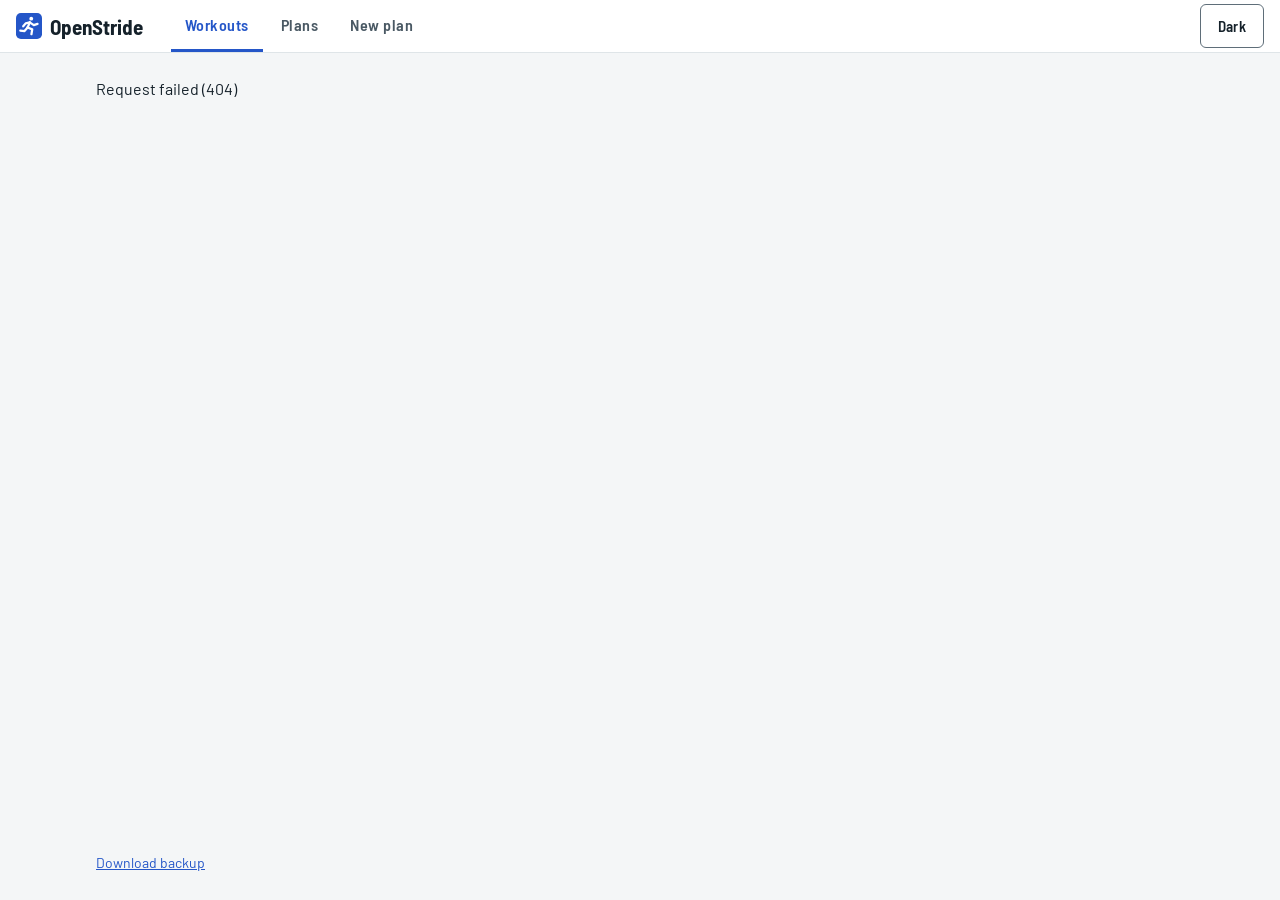
==== static/index.html @ 20df934e "v4 A3: installable PWA, service worker with offline shell and API cache, offline banner and disabled" ====
<!doctype html>
<html lang="en">
<head>
<meta charset="utf-8">
<meta name="viewport" content="width=device-width, initial-scale=1, viewport-fit=cover">
<title>OpenStride</title>
<meta name="theme-color" content="#f4f6f7">
<link rel="stylesheet" href="style.css">
<link rel="icon" href="icons/icon.svg" type="image/svg+xml">
<link rel="manifest" href="/manifest.webmanifest">
<link rel="apple-touch-icon" href="icons/apple-touch-icon.png">
<meta name="apple-mobile-web-app-capable" content="yes">
<meta name="apple-mobile-web-app-title" content="OpenStride">
<script>
// Before first paint, so a stored theme never flashes the other one.
try { const t = localStorage.getItem("openstride:theme"); if (t) document.documentElement.dataset.theme = t; } catch {}
</script>
</head>
<body>
<header class="appbar">
  <a class="brand" href="#/"><img src="icons/icon.svg" alt="">OpenStride</a>
  <nav class="tabs" id="tabs" aria-label="Main">
    <a href="#/workouts">Workouts</a>
    <a href="#/plans">Plans</a>
    <a href="#/new">New plan</a>
  </nav>
  <button type="button" class="theme-toggle" id="theme-toggle"></button>
</header>
<div class="offline-banner" id="offline-banner" role="status" hidden></div>
<main id="main"></main>
<footer class="footer" id="footer"></footer>
<div class="toasts" id="toasts" role="status" aria-live="polite"></div>

<template id="plan-form">
<form class="plan-form">
  <div class="field-row"><label>Goal <input name="goal_description" size="50" required value="Sub-1:30 half marathon, want to stay injury free"></label></div>
  <div class="field-row"><label>Race distance
    <select name="race_distance">
      <option value="5">5 km</option>
      <option value="10">10 km</option>
      <option value="21.0975" selected>Half marathon</option>
      <option value="42.195">Marathon</option>
      <option value="custom">Custom</option>
    </select>
  </label>
  <label>Custom distance (km) <input name="custom_distance" type="number" step="any" min="0.1"></label></div>
  <div class="field-row"><label>Goal time, h:mm:ss or mm:ss (empty for best effort) <input name="goal_time" value="1:30:00"></label></div>
  <div class="field-row"><label>Race date <input name="race_date" type="date" required></label></div>
  <div class="field-row"><label>Recent race distance (km) <input name="recent_race_distance_km" type="number" step="any" min="0.1" required value="10"></label>
  <label>Recent race time <input name="recent_race_time" required value="44:00"></label></div>
  <div class="field-row"><label>Current weekly km <input name="current_weekly_km" type="number" step="any" min="0" required value="40"></label>
  <label>Longest recent run (km) <input name="longest_recent_run_km" type="number" step="any" min="0" required value="16"></label></div>
  <div class="field-row"><label>Runs per week <input name="runs_per_week" type="number" min="2" max="7" required value="4"></label></div>
  <fieldset>
    <legend>Available days</legend>
    <label><input type="checkbox" name="available_days" value="Mon"> Mon</label>
    <label><input type="checkbox" name="available_days" value="Tue" checked> Tue</label>
    <label><input type="checkbox" name="available_days" value="Wed"> Wed</label>
    <label><input type="checkbox" name="available_days" value="Thu" checked> Thu</label>
    <label><input type="checkbox" name="available_days" value="Fri"> Fri</label>
    <label><input type="checkbox" name="available_days" value="Sat" checked> Sat</label>
    <label><input type="checkbox" name="available_days" value="Sun" checked> Sun</label>
  </fieldset>
  <div class="field-row"><label>Long run day
    <select name="long_run_day">
      <option>Mon</option><option>Tue</option><option>Wed</option><option>Thu</option>
      <option>Fri</option><option>Sat</option><option selected>Sun</option>
    </select>
  </label></div>
  <div class="field-row"><label>Experience
    <select name="experience">
      <option value="beginner">Beginner</option>
      <option value="intermediate" selected>Intermediate</option>
      <option value="advanced">Advanced</option>
    </select>
  </label></div>
  <div class="field-row"><label>Strength sessions per week <input name="strength_sessions_per_week" type="number" min="0" max="3" value="0"></label>
  <label>Equipment <input name="equipment" placeholder="gym, dumbbells at home, none"></label></div>
  <div class="field-row"><label>Cross-training <input name="cross_training" placeholder="cycling, swimming, rowing, elliptical"></label>
  <label>Cross sessions per week <input name="cross_sessions_per_week" type="number" min="0" max="3" value="0"></label></div>
  <div class="muted">Optional, used for training load:</div>
  <div class="field-row"><label>Max HR <input name="hr_max" type="number" min="0" max="250" value="0"></label>
  <label>Resting HR <input name="hr_rest" type="number" min="0" max="150" value="0"></label>
  <label>Age <input name="age" type="number" min="0" max="120" value="0"></label></div>
  <div class="field-row"><label>Notes<textarea name="notes" rows="3" cols="50">Mostly flat roads. Mild left achilles tightness last spring.</textarea></label></div>
  <div class="actions"><button type="submit" class="primary" data-online>Generate plan</button></div>
</form>
</template>

<script type="module" src="app.js"></script>
</body>
</html>
---- static/style.css ----
/* OpenStride design system. Mobile first; wider screens add columns, never different content. */
@font-face { font-family: "Barlow"; font-weight: 400; font-display: swap; src: url("fonts/barlow-latin-400-normal.woff2") format("woff2"); }
@font-face { font-family: "Barlow"; font-weight: 600; font-display: swap; src: url("fonts/barlow-latin-600-normal.woff2") format("woff2"); }
@font-face { font-family: "Barlow Semi Condensed"; font-weight: 600; font-display: swap; src: url("fonts/barlow-semi-condensed-latin-600-normal.woff2") format("woff2"); }
@font-face { font-family: "Barlow Semi Condensed"; font-weight: 700; font-display: swap; src: url("fonts/barlow-semi-condensed-latin-700-normal.woff2") format("woff2"); }
@font-face { font-family: "JetBrains Mono"; font-weight: 400; font-display: swap; src: url("fonts/jetbrains-mono-latin-400-normal.woff2") format("woff2"); }
@font-face { font-family: "JetBrains Mono"; font-weight: 500; font-display: swap; src: url("fonts/jetbrains-mono-latin-500-normal.woff2") format("woff2"); }

:root {
  color-scheme: light;
  --bg: #f4f6f7; --panel: #ffffff; --panel-2: #eaeff1;
  --ink: #15212a; --ink-2: #4a5964; --ink-3: #5f6e79;
  --rule: #dfe5e8; --grid: #e9eef0; --bar: #d0d9de;
  --pace: #0d7a87; --hr: #b8325c;
  --route: #15212a;
  --accent: #2456c8; --on-accent: #ffffff; --accent-soft: #e4ebfa;
  --load-atl: #c2691a;
  --good: #1c7a4a; --good-soft: #e0f2e8;
  --warning: #8f5e00; --warning-soft: #fbf0d9;
  --critical: #b3261e; --critical-soft: #fbe6e4;
  --font-display: "Barlow Semi Condensed", "Arial Narrow", system-ui, sans-serif;
  --font-body: "Barlow", system-ui, -apple-system, "Segoe UI", sans-serif;
  --font-data: "JetBrains Mono", ui-monospace, "SFMono-Regular", Menlo, monospace;
  --tabbar: 56px;
}
@media (prefers-color-scheme: dark) {
  :root:not([data-theme="light"]) {
    color-scheme: dark;
    --bg: #0e1418; --panel: #151d22; --panel-2: #1e282f;
    --ink: #e5ecef; --ink-2: #a9b7bf; --ink-3: #8c9ba4;
    --rule: #26323a; --grid: #1f2a31; --bar: #33424c;
    --pace: #4cc2cf; --hr: #f0789c;
    --route: #e5ecef;
    --accent: #6f9bff; --on-accent: #0e1418; --accent-soft: #1e2c47;
    --load-atl: #e0893c;
    --good: #5fc98e; --good-soft: #17322a;
    --warning: #e6b35a; --warning-soft: #362c17;
    --critical: #f28b82; --critical-soft: #3c2022;
  }
}
:root[data-theme="dark"] {
  color-scheme: dark;
  --bg: #0e1418; --panel: #151d22; --panel-2: #1e282f;
  --ink: #e5ecef; --ink-2: #a9b7bf; --ink-3: #8c9ba4;
  --rule: #26323a; --grid: #1f2a31; --bar: #33424c;
  --pace: #4cc2cf; --hr: #f0789c;
  --route: #e5ecef;
  --accent: #6f9bff; --on-accent: #0e1418; --accent-soft: #1e2c47;
  --load-atl: #e0893c;
  --good: #5fc98e; --good-soft: #17322a;
  --warning: #e6b35a; --warning-soft: #362c17;
  --critical: #f28b82; --critical-soft: #3c2022;
}

* { box-sizing: border-box; }
html { -webkit-text-size-adjust: 100%; }
body {
  margin: 0; min-height: 100vh; display: flex; flex-direction: column;
  background: var(--bg); color: var(--ink);
  font-family: var(--font-body); font-size: 16px; line-height: 1.5; overflow-wrap: anywhere;
  padding-bottom: calc(var(--tabbar) + env(safe-area-inset-bottom, 0px));
}
h1, h2, h3, h4 { font-family: var(--font-display); line-height: 1.15; margin: 0; text-wrap: balance; }
h1 { font-weight: 700; font-size: clamp(26px, 6vw, 38px); }
h2 { font-weight: 600; font-size: 15px; letter-spacing: 0.08em; text-transform: uppercase; color: var(--ink-2); }
h3 { font-weight: 600; font-size: 18px; margin-top: 8px; }
h4 { font-weight: 600; font-size: 15px; color: var(--ink-2); }
p { margin: 0; }
ul, ol { margin: 0; padding-left: 20px; }
a { color: var(--accent); }
:focus-visible { outline: 2px solid var(--accent); outline-offset: 2px; }
[hidden] { display: none !important; }

/* App bar and navigation: a top bar on laptops, a bottom tab bar on phones. */
.appbar {
  display: flex; align-items: center; justify-content: space-between; gap: 12px;
  padding: env(safe-area-inset-top, 0px) max(16px, env(safe-area-inset-right, 0px)) 0 max(16px, env(safe-area-inset-left, 0px));
  min-height: 52px; background: var(--panel); border-bottom: 1px solid var(--rule);
}
.brand {
  display: inline-flex; align-items: center; gap: 8px; min-height: 44px;
  font: 700 21px/1 var(--font-display); color: var(--ink); text-decoration: none;
}
.brand img { width: 26px; height: 26px; }
.tabs {
  position: fixed; inset: auto 0 0 0; z-index: 10; display: grid; grid-template-columns: repeat(3, 1fr);
  background: var(--panel); border-top: 1px solid var(--rule); padding-bottom: env(safe-area-inset-bottom, 0px);
}
.tabs a {
  display: flex; align-items: center; justify-content: center; height: var(--tabbar);
  font: 600 16px/1 var(--font-display); letter-spacing: 0.03em; color: var(--ink-2); text-decoration: none;
  border-top: 3px solid transparent;
}
.tabs a[aria-current="page"] { color: var(--accent); border-top-color: var(--accent); }
.theme-toggle { min-width: 64px; }

/* Page */
main {
  flex: 1; width: 100%; max-width: 1120px; margin: 0 auto; display: grid; gap: 16px; align-content: start;
  grid-template-columns: minmax(0, 1fr);
  padding: 16px max(16px, env(safe-area-inset-right, 0px)) 24px max(16px, env(safe-area-inset-left, 0px));
}
.crumbs { font-size: 14px; color: var(--ink-3); }
.crumbs a, main p > a { display: inline-flex; align-items: center; min-height: 44px; }
.crumbs { margin-block: -8px; }
.page-head { display: grid; gap: 6px; }
.sub { color: var(--ink-2); }
.muted { color: var(--ink-3); font-size: 14px; }
.footer {
  display: flex; flex-wrap: wrap; align-items: center; gap: 4px 20px; width: 100%; max-width: 1120px; margin: 0 auto;
  padding: 8px 16px 16px; font-size: 14px; color: var(--ink-3);
}
.footer a { display: inline-flex; align-items: center; min-height: 44px; }

/* Card and foldable section */
section, .fold {
  background: var(--panel); border: 1px solid var(--rule); border-radius: 8px; padding: 14px 16px; min-width: 0;
  display: grid; gap: 10px; grid-template-columns: minmax(0, 1fr); align-content: start;
}
a.big { font: 600 clamp(20px, 5vw, 26px)/1.2 var(--font-display); color: var(--ink); text-underline-offset: 3px; text-decoration-color: var(--accent); }
details > summary { cursor: pointer; min-height: 44px; display: flex; align-items: center; gap: 8px; }
details > summary::before { content: "▸"; color: var(--ink-3); flex: none; }
details[open] > summary::before { content: "▾"; }
details > summary::-webkit-details-marker { display: none; }
details > summary { list-style: none; }
.fold { padding: 4px 16px; display: block; }
.fold[open] { padding-bottom: 14px; }
.fold > :not(summary) { margin-top: 10px; }
.fold > summary { font-family: var(--font-display); font-weight: 600; }
.week-facts { display: flex; flex-wrap: wrap; gap: 2px 8px; align-items: baseline; padding: 6px 0; }

/* Stat strip */
.strip {
  display: grid; grid-template-columns: repeat(auto-fit, minmax(130px, 1fr)); gap: 1px;
  background: var(--panel); border: 1px solid var(--rule); border-radius: 8px; overflow: hidden;
}
.stat { box-shadow: 0 0 0 1px var(--rule); padding: 10px 12px; display: grid; gap: 2px; align-content: start; }
.stat .k { font: 600 12px/1.2 var(--font-display); letter-spacing: 0.08em; text-transform: uppercase; color: var(--ink-3); }
.stat .v { font: 500 20px/1.2 var(--font-data); font-variant-numeric: tabular-nums; }
.stat .v small { font-size: 12px; font-weight: 400; color: var(--ink-3); margin-left: 3px; }

/* Buttons */
button, .button {
  display: inline-flex; align-items: center; justify-content: center; min-height: 44px; padding: 8px 16px; gap: 6px;
  font: 600 15px/1.1 var(--font-display); letter-spacing: 0.03em; text-decoration: none; cursor: pointer;
  color: var(--ink); background: var(--panel); border: 1px solid var(--ink-3); border-radius: 6px;
}
button:hover:not(:disabled), .button:hover { background: var(--panel-2); }
button.primary { background: var(--accent); border-color: var(--accent); color: var(--on-accent); }
button.primary:hover:not(:disabled) { background: var(--accent); filter: brightness(1.1); }
button.danger { color: var(--critical); border-color: var(--critical); }
button:disabled { opacity: 0.5; cursor: not-allowed; }
.actions { display: flex; flex-wrap: wrap; gap: 8px; align-items: center; }

/* Form fields */
input, select, textarea {
  font: 400 16px/1.3 var(--font-body); color: var(--ink); background: var(--bg);
  border: 1px solid var(--ink-3); border-radius: 6px; padding: 8px 10px; min-height: 44px; max-width: 100%;
}
textarea, .field input, .field select, form input:not([type=checkbox]), form select { width: 100%; }
input[type=checkbox] { min-height: 0; width: 20px; height: 20px; margin: 0; accent-color: var(--accent); }
input[type=file] { padding: 6px; width: 100%; }
label { font: 600 14px/1.3 var(--font-display); color: var(--ink-2); letter-spacing: 0.02em; }
.field { display: grid; gap: 4px; }
.field-row { display: grid; gap: 12px; grid-template-columns: repeat(auto-fit, minmax(180px, 1fr)); }
.field-row > label { display: grid; gap: 4px; align-content: start; }
.plan-form { display: grid; gap: 14px; }
.plan-form fieldset { border: 1px solid var(--rule); border-radius: 6px; padding: 8px 12px; margin: 0; display: flex; flex-wrap: wrap; gap: 0 14px; min-width: 0; }
.plan-form legend { font: 600 14px/1.3 var(--font-display); color: var(--ink-2); padding: 0 4px; }
.plan-form fieldset label { display: inline-flex; align-items: center; gap: 6px; min-height: 44px; }
.tick { display: inline-flex; align-items: center; gap: 8px; min-height: 44px; }
.exercise { display: flex; flex-wrap: wrap; gap: 6px; align-items: center; }
.exercise input { flex: 1 1 70px; min-width: 70px; }

/* Tables */
.table-wrap { overflow-x: auto; max-width: 100%; border: 1px solid var(--rule); border-radius: 6px; scrollbar-width: thin; scrollbar-color: var(--ink-3) transparent; }
table { border-collapse: collapse; width: 100%; font-size: 14px; font-variant-numeric: tabular-nums; }
th, td { text-align: left; padding: 8px 10px; border-bottom: 1px solid var(--grid); vertical-align: top; overflow-wrap: normal; white-space: nowrap; }
tbody tr:last-child td { border-bottom: 0; }
th { font: 600 12px/1.2 var(--font-display); letter-spacing: 0.08em; text-transform: uppercase; color: var(--ink-3); background: var(--panel); white-space: nowrap; }
td.num { font-family: var(--font-data); font-size: 13px; white-space: nowrap; }
td.wrap { min-width: 300px; white-space: normal; }
tr.linked { cursor: pointer; }
tr.linked td { padding-block: 11px; }
tr.linked:hover td { background: var(--panel-2); }
td a { display: inline-block; min-height: 24px; }

/* Chips */
.chip {
  display: inline-block; padding: 2px 8px; border-radius: 999px; white-space: nowrap;
  font: 600 13px/1.4 var(--font-display); letter-spacing: 0.03em;
  background: var(--panel-2); color: var(--ink-2);
}
.chip.good { background: var(--good-soft); color: var(--good); }
.chip.warning { background: var(--warning-soft); color: var(--warning); }
.chip.critical { background: var(--critical-soft); color: var(--critical); }
.notice { padding: 8px 12px; border-radius: 6px; background: var(--warning-soft); color: var(--warning); font-size: 15px; }
.notice.critical { background: var(--critical-soft); color: var(--critical); }

/* Clickable session row */
.row-link {
  display: flex; flex-wrap: wrap; align-items: center; justify-content: space-between; gap: 2px 12px;
  min-height: 56px; padding: 8px 12px; border: 1px solid var(--rule); border-radius: 6px;
  color: var(--ink); text-decoration: none;
}
.row-link:hover { background: var(--panel-2); }
.row-link .row-title { font-weight: 600; }
.row-link .row-meta { color: var(--ink-3); font-size: 14px; }
.plan-list { display: grid; gap: 8px; }

/* Charts */
.chart { display: grid; gap: 6px; min-width: 0; position: relative; }
.chart-scroll { overflow-x: auto; position: relative; scrollbar-width: thin; scrollbar-color: var(--ink-3) transparent; }
svg { display: block; max-width: 100%; height: auto; overflow: visible; }
.chart-scroll svg { max-width: none; }
svg text { font-family: var(--font-data); fill: var(--ink-3); }
.legend { display: flex; flex-wrap: wrap; gap: 4px 16px; font-size: 13px; color: var(--ink-3); }
.legend i { display: inline-block; width: 14px; height: 10px; border-radius: 2px; margin-right: 6px; vertical-align: -1px; }
.legend i.line { height: 0; border-top: 2px solid; border-radius: 0; vertical-align: 4px; background: none; }
.legend i.dash { height: 0; border-top: 2px dashed; border-radius: 0; vertical-align: 4px; background: none; }
.tip {
  position: absolute; z-index: 2; pointer-events: none; max-width: min(300px, 90%); padding: 6px 9px; border-radius: 6px;
  background: var(--ink); color: var(--bg); font: 500 12px/1.45 var(--font-data);
}
.charts-pair { touch-action: pan-y; display: grid; gap: 4px; }
.route-note { font-size: 13px; color: var(--ink-3); }

/* Toasts */
.toasts {
  position: fixed; z-index: 20; left: 16px; right: 16px; bottom: calc(var(--tabbar) + env(safe-area-inset-bottom, 0px) + 12px);
  display: grid; gap: 8px; justify-items: center; pointer-events: none;
}
.toast {
  max-width: 480px; padding: 10px 14px; border-radius: 8px; background: var(--ink); color: var(--bg);
  font-size: 15px; box-shadow: 0 4px 16px rgba(0, 0, 0, 0.25); animation: rise 0.2s ease-out;
}
@keyframes rise { from { opacity: 0; transform: translateY(8px); } }
@media (prefers-reduced-motion: reduce) {
  *, *::before, *::after { animation: none !important; transition: none !important; scroll-behavior: auto !important; }
}

/* Offline */
.offline-banner { padding: 8px 16px; background: var(--warning-soft); color: var(--warning); font-size: 14px; text-align: center; }
.offline a[data-online] { pointer-events: none; opacity: 0.5; }

/* Workout page */
.workout-top { display: grid; gap: 16px; grid-template-columns: minmax(0, 1fr); align-items: start; }

/* Laptop */
@media (min-width: 900px) {
  body { padding-bottom: 0; }
  .appbar { justify-content: flex-start; gap: 28px; }
  .tabs { position: static; display: flex; gap: 4px; flex: 1; background: none; border: 0; padding: 0; }
  .tabs a { height: 52px; padding: 0 14px; border-top: 0; border-bottom: 3px solid transparent; }
  .tabs a[aria-current="page"] { border-bottom-color: var(--accent); }
  .toasts { bottom: 20px; }
  main { padding-top: 24px; }
  .workout-top { grid-template-columns: minmax(0, 1fr) minmax(0, 2fr); }
}
@media print { .tabs, .toasts, .footer { display: none; } }
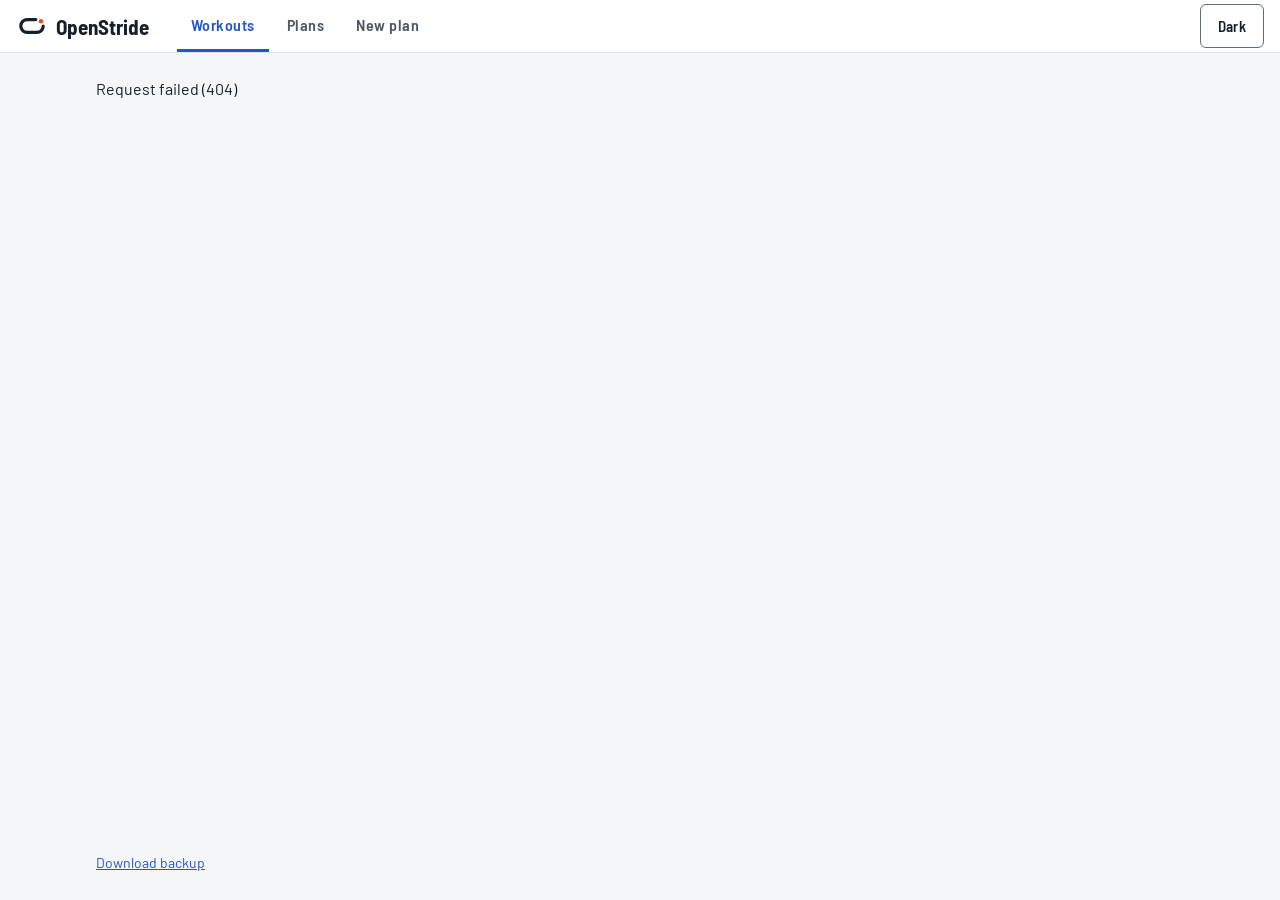
==== commit 0a0d233f: "Ready v4 for submission: batch reviews, new logos, foldable progress, README and setup docs Reviews " ====
--- a/static/index.html
+++ b/static/index.html
@@ -6,7 +6,7 @@
 <title>OpenStride</title>
 <meta name="theme-color" content="#f4f6f7">
 <link rel="stylesheet" href="style.css">
-<link rel="icon" href="icons/icon.svg" type="image/svg+xml">
+<link rel="icon" href="icons/favicon.svg" type="image/svg+xml">
 <link rel="manifest" href="/manifest.webmanifest">
 <link rel="apple-touch-icon" href="icons/apple-touch-icon.png">
 <meta name="apple-mobile-web-app-capable" content="yes">
@@ -18,7 +18,7 @@
 </head>
 <body>
 <header class="appbar">
-  <a class="brand" href="#/"><img src="icons/icon.svg" alt="">OpenStride</a>
+  <a class="brand" href="#/"><svg viewBox="0 0 100 100" aria-hidden="true"><path d="M62 30 H35 A20 20 0 0 0 35 70 H65 A20 20 0 0 0 85 50" fill="none" stroke="currentColor" stroke-width="10" stroke-linecap="round" stroke-linejoin="round"/><circle cx="78" cy="35" r="7" fill="#E8501A"/></svg>OpenStride</a>
   <nav class="tabs" id="tabs" aria-label="Main">
     <a href="#/workouts">Workouts</a>
     <a href="#/plans">Plans</a>
--- a/static/style.css
+++ b/static/style.css
@@ -81,7 +81,7 @@
   display: inline-flex; align-items: center; gap: 8px; min-height: 44px;
   font: 700 21px/1 var(--font-display); color: var(--ink); text-decoration: none;
 }
-.brand img { width: 26px; height: 26px; }
+.brand svg { width: 32px; height: 32px; }
 .tabs {
   position: fixed; inset: auto 0 0 0; z-index: 10; display: grid; grid-template-columns: repeat(3, 1fr);
   background: var(--panel); border-top: 1px solid var(--rule); padding-bottom: env(safe-area-inset-bottom, 0px);
@@ -258,3 +258,10 @@
   .workout-top { grid-template-columns: minmax(0, 1fr) minmax(0, 2fr); }
 }
 @media print { .tabs, .toasts, .footer { display: none; } }
+
+/* Login */
+body.login { min-height: 100dvh; padding: 16px; display: grid; place-items: center; }
+body.login main { max-width: 360px; padding: 0; }
+body.login h1 { display: flex; align-items: center; gap: 8px; }
+body.login form { display: grid; gap: 10px; }
+.login-error { color: var(--critical); font-weight: 600; }
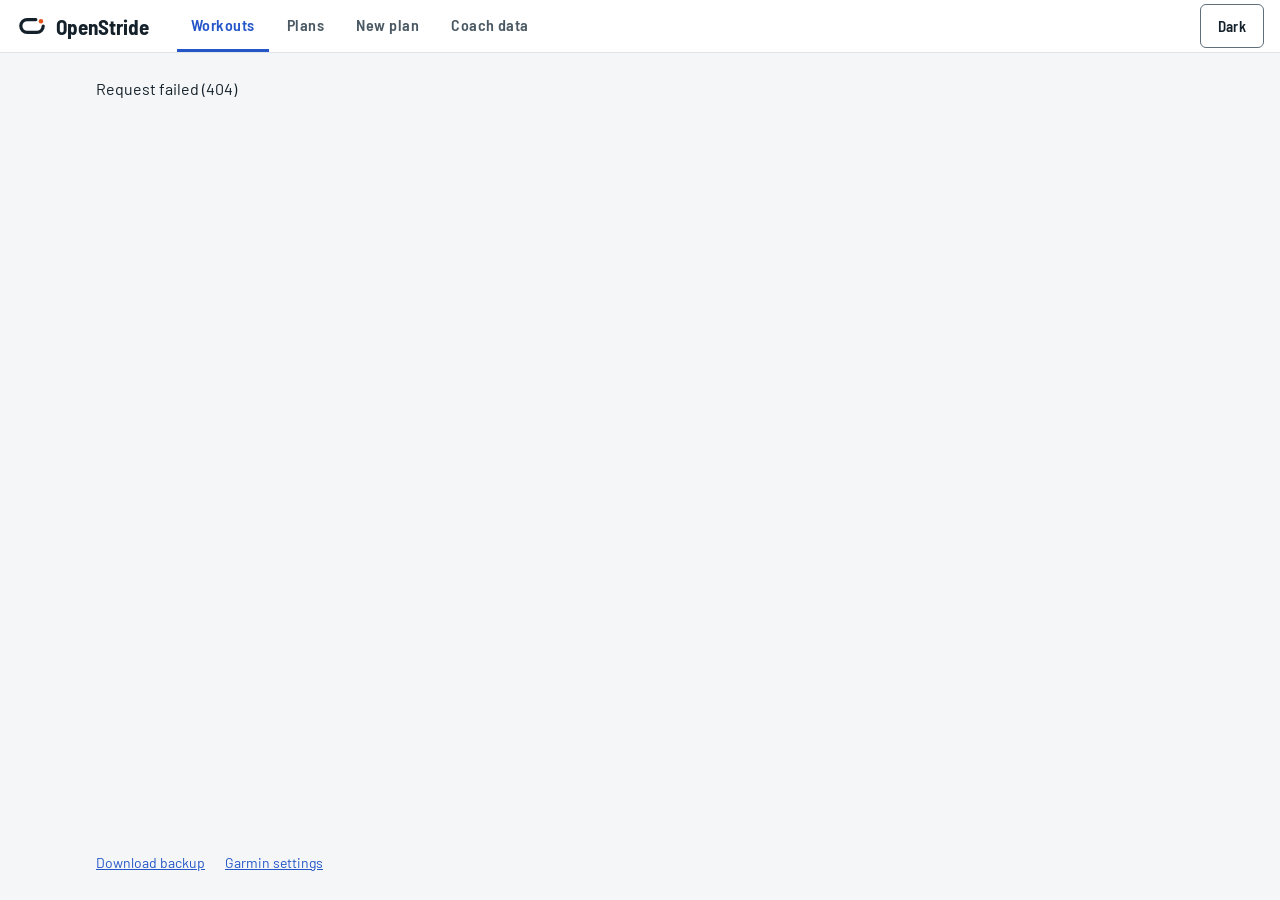
==== commit b4c42d5e: "A Coach data tab holds the coach's notes and the token costs, off the plan page Co-Authored-By: Clau" ====
--- a/static/index.html
+++ b/static/index.html
@@ -23,6 +23,7 @@
     <a href="#/workouts">Workouts</a>
     <a href="#/plans">Plans</a>
     <a href="#/new">New plan</a>
+    <a href="#/coach">Coach data</a>
   </nav>
   <button type="button" class="theme-toggle" id="theme-toggle"></button>
 </header>
--- a/static/style.css
+++ b/static/style.css
@@ -83,7 +83,7 @@
 }
 .brand svg { width: 32px; height: 32px; }
 .tabs {
-  position: fixed; inset: auto 0 0 0; z-index: 10; display: grid; grid-template-columns: repeat(3, 1fr);
+  position: fixed; inset: auto 0 0 0; z-index: 10; display: grid; grid-template-columns: repeat(4, 1fr);
   background: var(--panel); border-top: 1px solid var(--rule); padding-bottom: env(safe-area-inset-bottom, 0px);
 }
 .tabs a {
@@ -100,9 +100,8 @@
   grid-template-columns: minmax(0, 1fr);
   padding: 16px max(16px, env(safe-area-inset-right, 0px)) 24px max(16px, env(safe-area-inset-left, 0px));
 }
-.crumbs { font-size: 14px; color: var(--ink-3); }
+.crumbs { font-size: 14px; color: var(--ink-3); margin-block: -8px; }
 .crumbs a, main p > a { display: inline-flex; align-items: center; min-height: 44px; }
-.crumbs { margin-block: -8px; }
 .page-head { display: grid; gap: 6px; }
 .sub { color: var(--ink-2); }
 .muted { color: var(--ink-3); font-size: 14px; }
@@ -118,16 +117,14 @@
   display: grid; gap: 10px; grid-template-columns: minmax(0, 1fr); align-content: start;
 }
 a.big { font: 600 clamp(20px, 5vw, 26px)/1.2 var(--font-display); color: var(--ink); text-underline-offset: 3px; text-decoration-color: var(--accent); }
-details > summary { cursor: pointer; min-height: 44px; display: flex; align-items: center; gap: 8px; }
+details > summary { cursor: pointer; min-height: 44px; display: flex; align-items: center; gap: 8px; list-style: none; }
 details > summary::before { content: "▸"; color: var(--ink-3); flex: none; }
 details[open] > summary::before { content: "▾"; }
 details > summary::-webkit-details-marker { display: none; }
-details > summary { list-style: none; }
 .fold { padding: 4px 16px; display: block; }
 .fold[open] { padding-bottom: 14px; }
 .fold > :not(summary) { margin-top: 10px; }
 .fold > summary { font-family: var(--font-display); font-weight: 600; }
-.week-facts { display: flex; flex-wrap: wrap; gap: 2px 8px; align-items: baseline; padding: 6px 0; }
 
 /* Stat strip */
 .strip {
@@ -223,7 +220,6 @@
   background: var(--ink); color: var(--bg); font: 500 12px/1.45 var(--font-data);
 }
 .charts-pair { touch-action: pan-y; display: grid; gap: 4px; }
-.route-note { font-size: 13px; color: var(--ink-3); }
 
 /* Toasts */
 .toasts {
@@ -265,3 +261,29 @@
 body.login h1 { display: flex; align-items: center; gap: 8px; }
 body.login form { display: grid; gap: 10px; }
 .login-error { color: var(--critical); font-weight: 600; }
+
+/* Hand edits */
+.section-head { display: flex; align-items: center; justify-content: space-between; gap: 8px; }
+.struck { text-decoration: line-through; color: var(--ink-3); }
+.menu-button { min-width: 44px; padding: 0 8px; font-size: 20px; line-height: 1; }
+.toast .actions { margin-top: 6px; }
+.toast button { color: var(--ink); background: var(--panel); pointer-events: auto; }
+tr.drop-here td { background: var(--accent-soft); }
+tr[draggable="true"] { cursor: grab; }
+.sheet {
+  border: 1px solid var(--rule); border-radius: 12px; background: var(--panel); color: var(--ink);
+  width: min(420px, calc(100vw - 32px)); max-height: 85vh; overflow-y: auto; padding: 16px;
+}
+.sheet[open] { display: grid; gap: 10px; }
+.sheet::backdrop { background: rgb(0 0 0 / 0.45); }
+.sheet-row { width: 100%; min-height: 44px; text-align: left; }
+.sheet details { display: grid; gap: 6px; }
+.day-row { display: flex; flex-wrap: wrap; gap: 6px; }
+.day-row .sheet-row { width: auto; flex: 1 1 56px; text-align: center; }
+@media (max-width: 600px) {
+  .sheet {
+    width: 100vw; max-width: 100vw; margin: auto 0 0; border-radius: 12px 12px 0 0; border-width: 1px 0 0;
+    padding-bottom: calc(16px + env(safe-area-inset-bottom, 0px));
+  }
+}
+
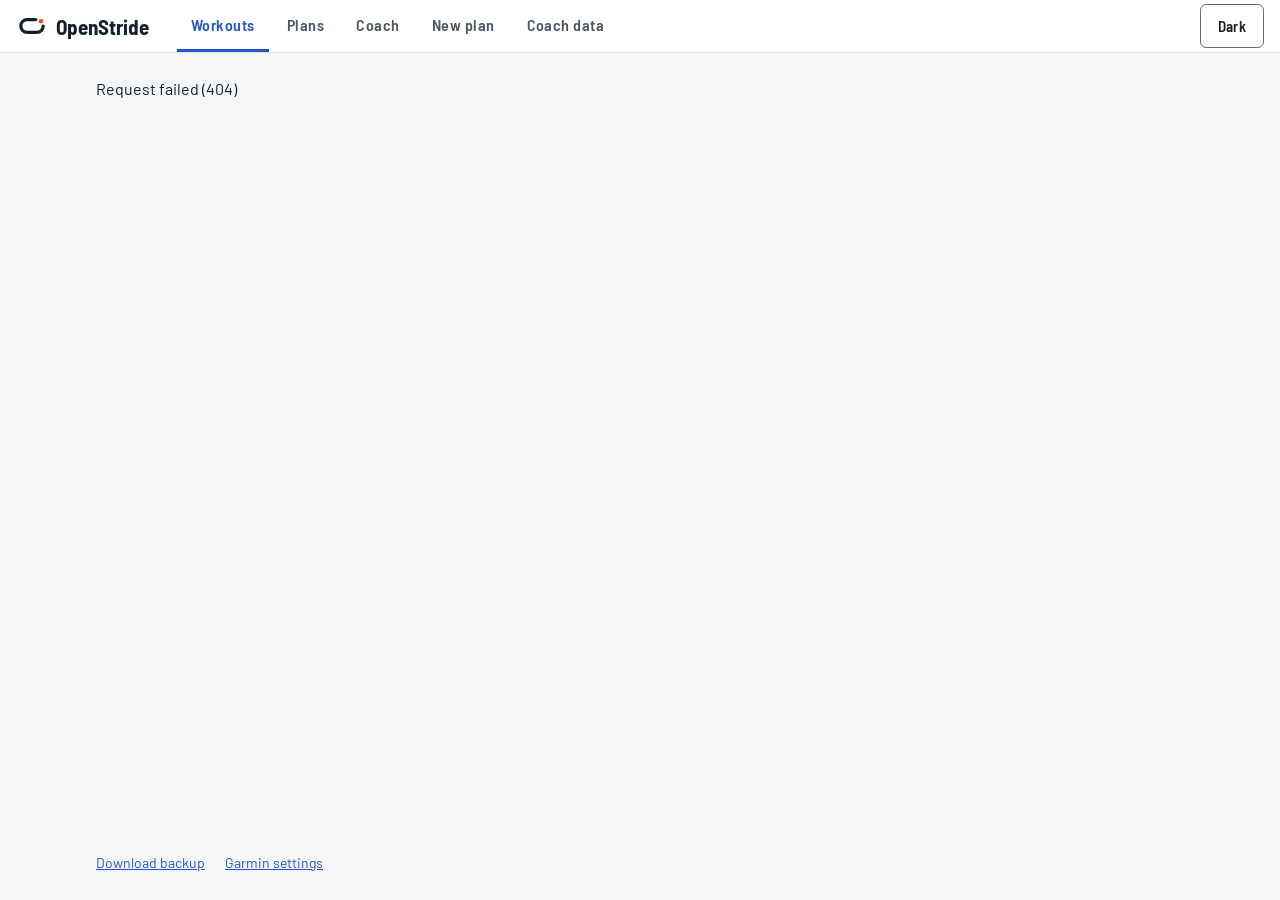
==== commit 1ede2c15: "The coach gets its own tab The conversation moves off the plan page to a Coach tab between Plans and" ====
--- a/static/index.html
+++ b/static/index.html
@@ -22,6 +22,7 @@
   <nav class="tabs" id="tabs" aria-label="Main">
     <a href="#/workouts">Workouts</a>
     <a href="#/plans">Plans</a>
+    <a href="#/chat">Coach</a>
     <a href="#/new">New plan</a>
     <a href="#/coach">Coach data</a>
   </nav>
--- a/static/style.css
+++ b/static/style.css
@@ -93,6 +93,7 @@
 }
 .tabs a[aria-current="page"] { color: var(--accent); border-top-color: var(--accent); }
 .theme-toggle { min-width: 64px; }
+.streaming { white-space: pre-wrap; }
 
 /* Page */
 main {
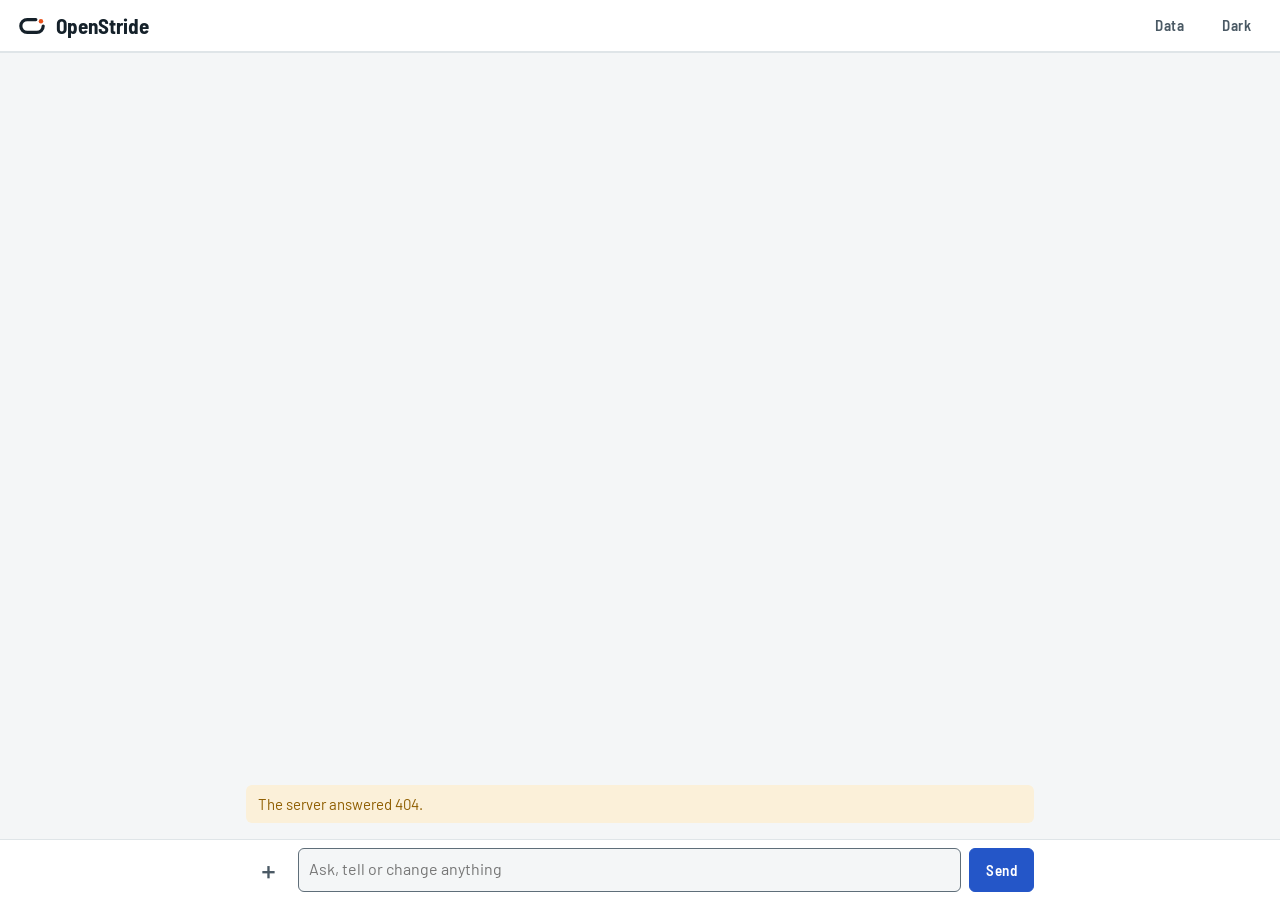
==== commit 147e8395: "Agent-first rebuild: workspace, provider contract, approval gate, agent runtime, one-screen stream T" ====
--- a/static/index.html
+++ b/static/index.html
@@ -2,7 +2,7 @@
 <html lang="en">
 <head>
 <meta charset="utf-8">
-<meta name="viewport" content="width=device-width, initial-scale=1, viewport-fit=cover">
+<meta name="viewport" content="width=device-width, initial-scale=1, viewport-fit=cover, interactive-widget=resizes-content">
 <title>OpenStride</title>
 <meta name="theme-color" content="#f4f6f7">
 <link rel="stylesheet" href="style.css">
@@ -18,77 +18,34 @@
 </head>
 <body>
 <header class="appbar">
-  <a class="brand" href="#/"><svg viewBox="0 0 100 100" aria-hidden="true"><path d="M62 30 H35 A20 20 0 0 0 35 70 H65 A20 20 0 0 0 85 50" fill="none" stroke="currentColor" stroke-width="10" stroke-linecap="round" stroke-linejoin="round"/><circle cx="78" cy="35" r="7" fill="#E8501A"/></svg>OpenStride</a>
-  <nav class="tabs" id="tabs" aria-label="Main">
-    <a href="#/workouts">Workouts</a>
-    <a href="#/plans">Plans</a>
-    <a href="#/chat">Coach</a>
-    <a href="#/new">New plan</a>
-    <a href="#/coach">Coach data</a>
-  </nav>
-  <button type="button" class="theme-toggle" id="theme-toggle"></button>
+  <span class="brand"><svg viewBox="0 0 100 100" aria-hidden="true"><path d="M62 30 H35 A20 20 0 0 0 35 70 H65 A20 20 0 0 0 85 50" fill="none" stroke="currentColor" stroke-width="10" stroke-linecap="round" stroke-linejoin="round"/><circle cx="78" cy="35" r="7" fill="#E8501A"/></svg>OpenStride</span>
+  <span class="appbar-actions">
+    <button type="button" class="quiet" id="data-button" aria-controls="drawer" aria-expanded="false">Data</button>
+    <button type="button" class="quiet" id="theme-toggle"></button>
+  </span>
 </header>
 <div class="offline-banner" id="offline-banner" role="status" hidden></div>
-<main id="main"></main>
-<footer class="footer" id="footer"></footer>
+<nav class="glance" id="glance" aria-label="At a glance"></nav>
+<div class="layout">
+  <main class="stream" id="stream">
+    <button type="button" class="quiet earlier" id="earlier" hidden>Earlier</button>
+    <div id="events" class="events" role="log" aria-live="polite"></div>
+    <div id="live" class="live" hidden></div>
+  </main>
+  <aside class="drawer" id="drawer" aria-label="Your data" hidden></aside>
+</div>
+<form class="composer" id="composer">
+  <div class="attachments" id="attachments" hidden></div>
+  <div class="composer-row">
+    <button type="button" class="quiet icon" id="attach" aria-label="Attach a file" title="Attach a file: a .fit or .gpx recording, a photo, a screenshot">＋</button>
+    <input type="file" id="file-input" multiple hidden>
+    <textarea id="message" rows="1" placeholder="Ask, tell or change anything" aria-label="Message to your coach" enterkeyhint="send"></textarea>
+    <button type="submit" class="primary" id="send">Send</button>
+    <button type="button" class="danger" id="stop" hidden>Stop</button>
+  </div>
+</form>
+<dialog class="sheet wide" id="peek"></dialog>
 <div class="toasts" id="toasts" role="status" aria-live="polite"></div>
-
-<template id="plan-form">
-<form class="plan-form">
-  <div class="field-row"><label>Goal <input name="goal_description" size="50" required value="Sub-1:30 half marathon, want to stay injury free"></label></div>
-  <div class="field-row"><label>Race distance
-    <select name="race_distance">
-      <option value="5">5 km</option>
-      <option value="10">10 km</option>
-      <option value="21.0975" selected>Half marathon</option>
-      <option value="42.195">Marathon</option>
-      <option value="custom">Custom</option>
-    </select>
-  </label>
-  <label>Custom distance (km) <input name="custom_distance" type="number" step="any" min="0.1"></label></div>
-  <div class="field-row"><label>Goal time, h:mm:ss or mm:ss (empty for best effort) <input name="goal_time" value="1:30:00"></label></div>
-  <div class="field-row"><label>Race date <input name="race_date" type="date" required></label></div>
-  <div class="field-row"><label>Recent race distance (km) <input name="recent_race_distance_km" type="number" step="any" min="0.1" required value="10"></label>
-  <label>Recent race time <input name="recent_race_time" required value="44:00"></label></div>
-  <div class="field-row"><label>Current weekly km <input name="current_weekly_km" type="number" step="any" min="0" required value="40"></label>
-  <label>Longest recent run (km) <input name="longest_recent_run_km" type="number" step="any" min="0" required value="16"></label></div>
-  <div class="field-row"><label>Runs per week <input name="runs_per_week" type="number" min="2" max="7" required value="4"></label></div>
-  <fieldset>
-    <legend>Available days</legend>
-    <label><input type="checkbox" name="available_days" value="Mon"> Mon</label>
-    <label><input type="checkbox" name="available_days" value="Tue" checked> Tue</label>
-    <label><input type="checkbox" name="available_days" value="Wed"> Wed</label>
-    <label><input type="checkbox" name="available_days" value="Thu" checked> Thu</label>
-    <label><input type="checkbox" name="available_days" value="Fri"> Fri</label>
-    <label><input type="checkbox" name="available_days" value="Sat" checked> Sat</label>
-    <label><input type="checkbox" name="available_days" value="Sun" checked> Sun</label>
-  </fieldset>
-  <div class="field-row"><label>Long run day
-    <select name="long_run_day">
-      <option>Mon</option><option>Tue</option><option>Wed</option><option>Thu</option>
-      <option>Fri</option><option>Sat</option><option selected>Sun</option>
-    </select>
-  </label></div>
-  <div class="field-row"><label>Experience
-    <select name="experience">
-      <option value="beginner">Beginner</option>
-      <option value="intermediate" selected>Intermediate</option>
-      <option value="advanced">Advanced</option>
-    </select>
-  </label></div>
-  <div class="field-row"><label>Strength sessions per week <input name="strength_sessions_per_week" type="number" min="0" max="3" value="0"></label>
-  <label>Equipment <input name="equipment" placeholder="gym, dumbbells at home, none"></label></div>
-  <div class="field-row"><label>Cross-training <input name="cross_training" placeholder="cycling, swimming, rowing, elliptical"></label>
-  <label>Cross sessions per week <input name="cross_sessions_per_week" type="number" min="0" max="3" value="0"></label></div>
-  <div class="muted">Optional, used for training load:</div>
-  <div class="field-row"><label>Max HR <input name="hr_max" type="number" min="0" max="250" value="0"></label>
-  <label>Resting HR <input name="hr_rest" type="number" min="0" max="150" value="0"></label>
-  <label>Age <input name="age" type="number" min="0" max="120" value="0"></label></div>
-  <div class="field-row"><label>Notes<textarea name="notes" rows="3" cols="50">Mostly flat roads. Mild left achilles tightness last spring.</textarea></label></div>
-  <div class="actions"><button type="submit" class="primary" data-online>Generate plan</button></div>
-</form>
-</template>
-
 <script type="module" src="app.js"></script>
 </body>
 </html>
--- a/static/style.css
+++ b/static/style.css
@@ -21,7 +21,6 @@
   --font-display: "Barlow Semi Condensed", "Arial Narrow", system-ui, sans-serif;
   --font-body: "Barlow", system-ui, -apple-system, "Segoe UI", sans-serif;
   --font-data: "JetBrains Mono", ui-monospace, "SFMono-Regular", Menlo, monospace;
-  --tabbar: 56px;
 }
 @media (prefers-color-scheme: dark) {
   :root:not([data-theme="light"]) {
@@ -58,7 +57,6 @@
   margin: 0; min-height: 100vh; display: flex; flex-direction: column;
   background: var(--bg); color: var(--ink);
   font-family: var(--font-body); font-size: 16px; line-height: 1.5; overflow-wrap: anywhere;
-  padding-bottom: calc(var(--tabbar) + env(safe-area-inset-bottom, 0px));
 }
 h1, h2, h3, h4 { font-family: var(--font-display); line-height: 1.15; margin: 0; text-wrap: balance; }
 h1 { font-weight: 700; font-size: clamp(26px, 6vw, 38px); }
@@ -71,71 +69,15 @@
 :focus-visible { outline: 2px solid var(--accent); outline-offset: 2px; }
 [hidden] { display: none !important; }
 
-/* App bar and navigation: a top bar on laptops, a bottom tab bar on phones. */
+/* App bar */
 .appbar {
-  display: flex; align-items: center; justify-content: space-between; gap: 12px;
-  padding: env(safe-area-inset-top, 0px) max(16px, env(safe-area-inset-right, 0px)) 0 max(16px, env(safe-area-inset-left, 0px));
+  position: sticky; top: 0; z-index: 12; display: flex; align-items: center; justify-content: space-between; gap: 12px;
+  padding: env(safe-area-inset-top, 0px) max(12px, env(safe-area-inset-right, 0px)) 0 max(16px, env(safe-area-inset-left, 0px));
   min-height: 52px; background: var(--panel); border-bottom: 1px solid var(--rule);
 }
-.brand {
-  display: inline-flex; align-items: center; gap: 8px; min-height: 44px;
-  font: 700 21px/1 var(--font-display); color: var(--ink); text-decoration: none;
-}
+.brand { display: inline-flex; align-items: center; gap: 8px; min-height: 44px; font: 700 21px/1 var(--font-display); color: var(--ink); }
 .brand svg { width: 32px; height: 32px; }
-.tabs {
-  position: fixed; inset: auto 0 0 0; z-index: 10; display: grid; grid-template-columns: repeat(4, 1fr);
-  background: var(--panel); border-top: 1px solid var(--rule); padding-bottom: env(safe-area-inset-bottom, 0px);
-}
-.tabs a {
-  display: flex; align-items: center; justify-content: center; height: var(--tabbar);
-  font: 600 16px/1 var(--font-display); letter-spacing: 0.03em; color: var(--ink-2); text-decoration: none;
-  border-top: 3px solid transparent;
-}
-.tabs a[aria-current="page"] { color: var(--accent); border-top-color: var(--accent); }
-.theme-toggle { min-width: 64px; }
-.streaming { white-space: pre-wrap; }
-
-/* Page */
-main {
-  flex: 1; width: 100%; max-width: 1120px; margin: 0 auto; display: grid; gap: 16px; align-content: start;
-  grid-template-columns: minmax(0, 1fr);
-  padding: 16px max(16px, env(safe-area-inset-right, 0px)) 24px max(16px, env(safe-area-inset-left, 0px));
-}
-.crumbs { font-size: 14px; color: var(--ink-3); margin-block: -8px; }
-.crumbs a, main p > a { display: inline-flex; align-items: center; min-height: 44px; }
-.page-head { display: grid; gap: 6px; }
-.sub { color: var(--ink-2); }
-.muted { color: var(--ink-3); font-size: 14px; }
-.footer {
-  display: flex; flex-wrap: wrap; align-items: center; gap: 4px 20px; width: 100%; max-width: 1120px; margin: 0 auto;
-  padding: 8px 16px 16px; font-size: 14px; color: var(--ink-3);
-}
-.footer a { display: inline-flex; align-items: center; min-height: 44px; }
-
-/* Card and foldable section */
-section, .fold {
-  background: var(--panel); border: 1px solid var(--rule); border-radius: 8px; padding: 14px 16px; min-width: 0;
-  display: grid; gap: 10px; grid-template-columns: minmax(0, 1fr); align-content: start;
-}
-a.big { font: 600 clamp(20px, 5vw, 26px)/1.2 var(--font-display); color: var(--ink); text-underline-offset: 3px; text-decoration-color: var(--accent); }
-details > summary { cursor: pointer; min-height: 44px; display: flex; align-items: center; gap: 8px; list-style: none; }
-details > summary::before { content: "▸"; color: var(--ink-3); flex: none; }
-details[open] > summary::before { content: "▾"; }
-details > summary::-webkit-details-marker { display: none; }
-.fold { padding: 4px 16px; display: block; }
-.fold[open] { padding-bottom: 14px; }
-.fold > :not(summary) { margin-top: 10px; }
-.fold > summary { font-family: var(--font-display); font-weight: 600; }
-
-/* Stat strip */
-.strip {
-  display: grid; grid-template-columns: repeat(auto-fit, minmax(130px, 1fr)); gap: 1px;
-  background: var(--panel); border: 1px solid var(--rule); border-radius: 8px; overflow: hidden;
-}
-.stat { box-shadow: 0 0 0 1px var(--rule); padding: 10px 12px; display: grid; gap: 2px; align-content: start; }
-.stat .k { font: 600 12px/1.2 var(--font-display); letter-spacing: 0.08em; text-transform: uppercase; color: var(--ink-3); }
-.stat .v { font: 500 20px/1.2 var(--font-data); font-variant-numeric: tabular-nums; }
-.stat .v small { font-size: 12px; font-weight: 400; color: var(--ink-3); margin-left: 3px; }
+.appbar-actions { display: flex; gap: 4px; }
 
 /* Buttons */
 button, .button {
@@ -147,64 +89,127 @@
 button.primary { background: var(--accent); border-color: var(--accent); color: var(--on-accent); }
 button.primary:hover:not(:disabled) { background: var(--accent); filter: brightness(1.1); }
 button.danger { color: var(--critical); border-color: var(--critical); }
+button.quiet { border-color: transparent; background: none; color: var(--ink-2); }
+button.quiet:hover:not(:disabled) { background: var(--panel-2); }
+button.icon { min-width: 44px; padding: 0; font-size: 22px; }
+button.link { min-height: 32px; padding: 2px 0; border: 0; background: none; color: var(--accent); font: 400 14px/1.3 var(--font-data); text-align: left; justify-content: flex-start; }
 button:disabled { opacity: 0.5; cursor: not-allowed; }
 .actions { display: flex; flex-wrap: wrap; gap: 8px; align-items: center; }
 
-/* Form fields */
+/* Fields */
 input, select, textarea {
-  font: 400 16px/1.3 var(--font-body); color: var(--ink); background: var(--bg);
-  border: 1px solid var(--ink-3); border-radius: 6px; padding: 8px 10px; min-height: 44px; max-width: 100%;
-}
-textarea, .field input, .field select, form input:not([type=checkbox]), form select { width: 100%; }
-input[type=checkbox] { min-height: 0; width: 20px; height: 20px; margin: 0; accent-color: var(--accent); }
-input[type=file] { padding: 6px; width: 100%; }
+  font: 400 16px/1.4 var(--font-body); color: var(--ink); background: var(--bg);
+  border: 1px solid var(--ink-3); border-radius: 6px; padding: 9px 10px; min-height: 44px; max-width: 100%; width: 100%;
+}
 label { font: 600 14px/1.3 var(--font-display); color: var(--ink-2); letter-spacing: 0.02em; }
-.field { display: grid; gap: 4px; }
-.field-row { display: grid; gap: 12px; grid-template-columns: repeat(auto-fit, minmax(180px, 1fr)); }
-.field-row > label { display: grid; gap: 4px; align-content: start; }
-.plan-form { display: grid; gap: 14px; }
-.plan-form fieldset { border: 1px solid var(--rule); border-radius: 6px; padding: 8px 12px; margin: 0; display: flex; flex-wrap: wrap; gap: 0 14px; min-width: 0; }
-.plan-form legend { font: 600 14px/1.3 var(--font-display); color: var(--ink-2); padding: 0 4px; }
-.plan-form fieldset label { display: inline-flex; align-items: center; gap: 6px; min-height: 44px; }
-.tick { display: inline-flex; align-items: center; gap: 8px; min-height: 44px; }
-.exercise { display: flex; flex-wrap: wrap; gap: 6px; align-items: center; }
-.exercise input { flex: 1 1 70px; min-width: 70px; }
+
+/* The glance header: what you read without asking */
+.glance {
+  position: sticky; top: calc(52px + env(safe-area-inset-top, 0px)); z-index: 11; display: flex; gap: 1px; overflow-x: auto;
+  background: var(--rule); border-bottom: 1px solid var(--rule); scrollbar-width: none;
+}
+.glance::-webkit-scrollbar { display: none; }
+.tile {
+  flex: 1 0 auto; min-width: 128px; max-width: 280px; display: grid; gap: 1px; justify-items: start; align-content: center; text-align: left;
+  padding: 8px 14px; border: 0; border-radius: 0; background: var(--panel); min-height: 60px;
+}
+.tile .k { font: 600 11px/1.2 var(--font-display); letter-spacing: 0.08em; text-transform: uppercase; color: var(--ink-3); }
+.tile .v { font: 600 16px/1.25 var(--font-display); color: var(--ink); white-space: nowrap; overflow: hidden; text-overflow: ellipsis; max-width: 100%; }
+.tile .s { font: 400 12px/1.2 var(--font-data); color: var(--ink-3); white-space: nowrap; overflow: hidden; text-overflow: ellipsis; max-width: 100%; }
+
+/* The stream */
+.layout { flex: 1; width: 100%; max-width: 820px; margin: 0 auto; display: grid; grid-template-columns: minmax(0, 1fr); }
+.stream { display: grid; gap: 14px; align-content: end; padding: 16px max(16px, env(safe-area-inset-right, 0px)) 16px max(16px, env(safe-area-inset-left, 0px)); min-width: 0; }
+.events, .live { display: grid; gap: 14px; grid-template-columns: minmax(0, 1fr); }
+.earlier { justify-self: center; }
+.message { display: grid; gap: 8px; max-width: 100%; min-width: 0; }
+.message.athlete {
+  justify-self: end; max-width: min(85%, 560px); padding: 9px 13px; border-radius: 14px 14px 4px 14px;
+  background: var(--accent-soft); color: var(--ink); white-space: pre-wrap;
+}
+.message.coach { justify-self: start; }
+.message .origin { font: 600 11px/1.2 var(--font-display); letter-spacing: 0.08em; text-transform: uppercase; color: var(--ink-3); }
+.streaming { white-space: pre-wrap; color: var(--ink-2); }
+.status { color: var(--ink-3); font-size: 14px; display: flex; align-items: center; gap: 8px; min-height: 22px; }
+.status:not(:empty)::before { content: ""; width: 8px; height: 8px; border-radius: 50%; background: var(--accent); animation: pulse 1.2s ease-in-out infinite; }
+@keyframes pulse { 50% { opacity: 0.25; } }
+.stream-note { justify-self: center; text-align: center; font-size: 14px; color: var(--ink-3); padding: 4px 10px; }
+.stream-note.ok { color: var(--good); }
+.stream-note.warning { color: var(--warning); background: var(--warning-soft); border-radius: 6px; }
+
+/* Markdown from the coach */
+.md { display: grid; gap: 8px; min-width: 0; }
+.md code { font: 400 14px/1.3 var(--font-data); background: var(--panel-2); padding: 1px 4px; border-radius: 4px; }
+.md pre, pre { margin: 0; padding: 10px 12px; overflow-x: auto; background: var(--panel-2); border-radius: 6px; font: 400 13px/1.45 var(--font-data); white-space: pre-wrap; overflow-wrap: anywhere; }
+.md img, .sheet img { max-width: 100%; height: auto; border-radius: 6px; border: 1px solid var(--rule); background: #fff; }
+.md .md-heading { font-weight: 600; }
+
+/* Cards */
+.card, section {
+  background: var(--panel); border: 1px solid var(--rule); border-radius: 10px; padding: 14px 16px; min-width: 0;
+  display: grid; gap: 10px; grid-template-columns: minmax(0, 1fr); align-content: start;
+}
+.card-body { display: grid; gap: 10px; grid-template-columns: minmax(0, 1fr); min-width: 0; }
+.card-head { display: flex; flex-wrap: wrap; align-items: baseline; gap: 2px 10px; }
+.card-head h3 { margin: 0; }
+.card-head .muted { flex-basis: 100%; }
+.card .card { border: 0; padding: 0; }
+.lead { font-weight: 600; }
+.sub { color: var(--ink-2); }
+.muted { color: var(--ink-3); font-size: 14px; }
+.phases { font: 500 13px/1.5 var(--font-data); color: var(--ink-2); }
+.welcome { border-color: var(--accent); }
+.card-proposal { border-color: var(--accent); border-width: 2px; }
+
+details > summary { cursor: pointer; min-height: 44px; display: flex; align-items: center; gap: 8px; list-style: none; font: 600 15px/1.2 var(--font-display); color: var(--ink-2); }
+details > summary::before { content: "▸"; color: var(--ink-3); flex: none; }
+details[open] > summary::before { content: "▾"; }
+details > summary::-webkit-details-marker { display: none; }
+details > :not(summary) { margin-top: 8px; }
+
+/* Stat strip */
+.strip { display: grid; grid-template-columns: repeat(auto-fit, minmax(104px, 1fr)); gap: 1px; background: var(--panel); border: 1px solid var(--rule); border-radius: 8px; overflow: hidden; }
+.stat { box-shadow: 0 0 0 1px var(--rule); padding: 8px 12px; display: grid; gap: 2px; align-content: start; }
+.stat .k { font: 600 11px/1.2 var(--font-display); letter-spacing: 0.08em; text-transform: uppercase; color: var(--ink-3); }
+.stat .v { font: 500 18px/1.2 var(--font-data); font-variant-numeric: tabular-nums; }
+.stat .v small { font-size: 12px; font-weight: 400; color: var(--ink-3); margin-left: 3px; }
+
+/* Session rows */
+.rows { display: grid; gap: 6px; }
+.row {
+  display: flex; flex-wrap: wrap; align-items: center; justify-content: space-between; gap: 2px 12px; width: 100%;
+  min-height: 52px; padding: 7px 12px; border: 1px solid var(--rule); border-radius: 6px; text-align: left;
+  font: 400 16px/1.35 var(--font-body); letter-spacing: 0; background: var(--panel);
+}
+.row-main { display: flex; flex-wrap: wrap; gap: 0 10px; align-items: baseline; }
+.row-day { font: 500 13px/1.4 var(--font-data); color: var(--ink-3); min-width: 92px; }
+.row-title { font-weight: 600; }
+.row-meta { display: flex; flex-wrap: wrap; align-items: center; gap: 4px 8px; color: var(--ink-3); font-size: 14px; }
+.row.skipped .row-title, .row.replaced .row-title { text-decoration: line-through; color: var(--ink-3); }
+.row.today { border-color: var(--accent); }
+.row.unplanned { border-style: dashed; }
 
 /* Tables */
 .table-wrap { overflow-x: auto; max-width: 100%; border: 1px solid var(--rule); border-radius: 6px; scrollbar-width: thin; scrollbar-color: var(--ink-3) transparent; }
 table { border-collapse: collapse; width: 100%; font-size: 14px; font-variant-numeric: tabular-nums; }
-th, td { text-align: left; padding: 8px 10px; border-bottom: 1px solid var(--grid); vertical-align: top; overflow-wrap: normal; white-space: nowrap; }
+th, td { text-align: left; padding: 7px 10px; border-bottom: 1px solid var(--grid); vertical-align: top; white-space: nowrap; }
 tbody tr:last-child td { border-bottom: 0; }
-th { font: 600 12px/1.2 var(--font-display); letter-spacing: 0.08em; text-transform: uppercase; color: var(--ink-3); background: var(--panel); white-space: nowrap; }
-td.num { font-family: var(--font-data); font-size: 13px; white-space: nowrap; }
-td.wrap { min-width: 300px; white-space: normal; }
-tr.linked { cursor: pointer; }
-tr.linked td { padding-block: 11px; }
-tr.linked:hover td { background: var(--panel-2); }
-td a { display: inline-block; min-height: 24px; }
-
-/* Chips */
-.chip {
-  display: inline-block; padding: 2px 8px; border-radius: 999px; white-space: nowrap;
-  font: 600 13px/1.4 var(--font-display); letter-spacing: 0.03em;
-  background: var(--panel-2); color: var(--ink-2);
-}
+th { font: 600 12px/1.2 var(--font-display); letter-spacing: 0.08em; text-transform: uppercase; color: var(--ink-3); background: var(--panel); }
+td.num { font-family: var(--font-data); font-size: 13px; }
+
+/* Chips and notices */
+.chip { display: inline-block; padding: 2px 8px; border-radius: 999px; white-space: nowrap; font: 600 13px/1.4 var(--font-display); letter-spacing: 0.03em; background: var(--panel-2); color: var(--ink-2); }
 .chip.good { background: var(--good-soft); color: var(--good); }
 .chip.warning { background: var(--warning-soft); color: var(--warning); }
 .chip.critical { background: var(--critical-soft); color: var(--critical); }
+.chip[role=button] { cursor: pointer; }
 .notice { padding: 8px 12px; border-radius: 6px; background: var(--warning-soft); color: var(--warning); font-size: 15px; }
-.notice.critical { background: var(--critical-soft); color: var(--critical); }
-
-/* Clickable session row */
-.row-link {
-  display: flex; flex-wrap: wrap; align-items: center; justify-content: space-between; gap: 2px 12px;
-  min-height: 56px; padding: 8px 12px; border: 1px solid var(--rule); border-radius: 6px;
-  color: var(--ink); text-decoration: none;
-}
-.row-link:hover { background: var(--panel-2); }
-.row-link .row-title { font-weight: 600; }
-.row-link .row-meta { color: var(--ink-3); font-size: 14px; }
-.plan-list { display: grid; gap: 8px; }
+
+/* A proposal's difference */
+.diff { display: grid; grid-template-columns: 84px minmax(0, 1fr); gap: 8px; align-items: start; padding: 6px 0; border-top: 1px solid var(--grid); }
+.diff .chip { justify-self: start; }
+.diff-text { display: grid; gap: 2px; }
+.struck { text-decoration: line-through; color: var(--ink-3); }
 
 /* Charts */
 .chart { display: grid; gap: 6px; min-width: 0; position: relative; }
@@ -216,75 +221,56 @@
 .legend i { display: inline-block; width: 14px; height: 10px; border-radius: 2px; margin-right: 6px; vertical-align: -1px; }
 .legend i.line { height: 0; border-top: 2px solid; border-radius: 0; vertical-align: 4px; background: none; }
 .legend i.dash { height: 0; border-top: 2px dashed; border-radius: 0; vertical-align: 4px; background: none; }
-.tip {
-  position: absolute; z-index: 2; pointer-events: none; max-width: min(300px, 90%); padding: 6px 9px; border-radius: 6px;
-  background: var(--ink); color: var(--bg); font: 500 12px/1.45 var(--font-data);
-}
-.charts-pair { touch-action: pan-y; display: grid; gap: 4px; }
-
-/* Toasts */
-.toasts {
-  position: fixed; z-index: 20; left: 16px; right: 16px; bottom: calc(var(--tabbar) + env(safe-area-inset-bottom, 0px) + 12px);
-  display: grid; gap: 8px; justify-items: center; pointer-events: none;
-}
-.toast {
-  max-width: 480px; padding: 10px 14px; border-radius: 8px; background: var(--ink); color: var(--bg);
-  font-size: 15px; box-shadow: 0 4px 16px rgba(0, 0, 0, 0.25); animation: rise 0.2s ease-out;
-}
+.tip { position: absolute; z-index: 2; pointer-events: none; max-width: min(320px, 92%); padding: 6px 9px; border-radius: 6px; background: var(--ink); color: var(--bg); font: 500 12px/1.45 var(--font-data); }
+.run-top { display: grid; gap: 12px; grid-template-columns: minmax(0, 1fr); align-items: start; }
+.run-charts { display: grid; gap: 10px; min-width: 0; }
+.route { justify-self: center; }
+
+/* The composer */
+.composer {
+  position: sticky; bottom: 0; z-index: 10; width: 100%; background: var(--panel); border-top: 1px solid var(--rule);
+  padding: 8px max(12px, env(safe-area-inset-right, 0px)) calc(8px + env(safe-area-inset-bottom, 0px)) max(12px, env(safe-area-inset-left, 0px));
+}
+.composer-row, .attachments { display: flex; gap: 8px; align-items: flex-end; max-width: 788px; margin: 0 auto; }
+.attachments { flex-wrap: wrap; padding-bottom: 8px; }
+.composer textarea { flex: 1; resize: none; max-height: 200px; }
+
+/* The data drawer */
+.drawer { border-top: 1px solid var(--rule); background: var(--panel); padding: 16px; min-width: 0; }
+.drawer-body { display: grid; gap: 10px; grid-template-columns: minmax(0, 1fr); }
+.facts, .files { list-style: none; padding: 0; display: grid; gap: 4px; font-size: 14px; color: var(--ink-2); }
+.files { gap: 0; }
+
+/* Sheets */
+.sheet {
+  border: 1px solid var(--rule); border-radius: 12px; background: var(--panel); color: var(--ink);
+  width: min(720px, calc(100vw - 32px)); max-height: 88vh; overflow-y: auto; padding: 16px;
+}
+.sheet[open] { display: grid; gap: 10px; grid-template-columns: minmax(0, 1fr); }
+.sheet::backdrop { background: rgb(0 0 0 / 0.45); }
+.sheet .close { justify-self: end; margin: -8px -8px -4px 0; }
+@media (max-width: 600px) {
+  .sheet { width: 100vw; max-width: 100vw; margin: auto 0 0; border-radius: 12px 12px 0 0; border-width: 1px 0 0; padding-bottom: calc(16px + env(safe-area-inset-bottom, 0px)); }
+}
+
+/* Toasts and offline */
+.toasts { position: fixed; z-index: 20; left: 16px; right: 16px; bottom: calc(76px + env(safe-area-inset-bottom, 0px)); display: grid; gap: 8px; justify-items: center; pointer-events: none; }
+.toast { max-width: 480px; padding: 10px 14px; border-radius: 8px; background: var(--ink); color: var(--bg); font-size: 15px; box-shadow: 0 4px 16px rgba(0, 0, 0, 0.25); animation: rise 0.2s ease-out; }
 @keyframes rise { from { opacity: 0; transform: translateY(8px); } }
-@media (prefers-reduced-motion: reduce) {
-  *, *::before, *::after { animation: none !important; transition: none !important; scroll-behavior: auto !important; }
-}
-
-/* Offline */
+@media (prefers-reduced-motion: reduce) { *, *::before, *::after { animation: none !important; transition: none !important; scroll-behavior: auto !important; } }
 .offline-banner { padding: 8px 16px; background: var(--warning-soft); color: var(--warning); font-size: 14px; text-align: center; }
-.offline a[data-online] { pointer-events: none; opacity: 0.5; }
-
-/* Workout page */
-.workout-top { display: grid; gap: 16px; grid-template-columns: minmax(0, 1fr); align-items: start; }
-
-/* Laptop */
-@media (min-width: 900px) {
-  body { padding-bottom: 0; }
-  .appbar { justify-content: flex-start; gap: 28px; }
-  .tabs { position: static; display: flex; gap: 4px; flex: 1; background: none; border: 0; padding: 0; }
-  .tabs a { height: 52px; padding: 0 14px; border-top: 0; border-bottom: 3px solid transparent; }
-  .tabs a[aria-current="page"] { border-bottom-color: var(--accent); }
-  .toasts { bottom: 20px; }
-  main { padding-top: 24px; }
-  .workout-top { grid-template-columns: minmax(0, 1fr) minmax(0, 2fr); }
-}
-@media print { .tabs, .toasts, .footer { display: none; } }
+
+/* Laptop: the drawer sits beside the stream */
+@media (min-width: 1000px) {
+  .run-top { grid-template-columns: 220px minmax(0, 1fr); }
+  body.drawer-open .layout { max-width: 1240px; grid-template-columns: minmax(0, 820px) minmax(280px, 1fr); }
+  .drawer { border-top: 0; border-left: 1px solid var(--rule); position: sticky; top: 114px; max-height: calc(100vh - 190px); overflow-y: auto; align-self: start; background: none; }
+}
+@media print { .composer, .toasts, .glance, .appbar-actions { display: none; } }
 
 /* Login */
 body.login { min-height: 100dvh; padding: 16px; display: grid; place-items: center; }
-body.login main { max-width: 360px; padding: 0; }
+body.login main { max-width: 360px; padding: 0; width: 100%; }
 body.login h1 { display: flex; align-items: center; gap: 8px; }
 body.login form { display: grid; gap: 10px; }
 .login-error { color: var(--critical); font-weight: 600; }
-
-/* Hand edits */
-.section-head { display: flex; align-items: center; justify-content: space-between; gap: 8px; }
-.struck { text-decoration: line-through; color: var(--ink-3); }
-.menu-button { min-width: 44px; padding: 0 8px; font-size: 20px; line-height: 1; }
-.toast .actions { margin-top: 6px; }
-.toast button { color: var(--ink); background: var(--panel); pointer-events: auto; }
-tr.drop-here td { background: var(--accent-soft); }
-tr[draggable="true"] { cursor: grab; }
-.sheet {
-  border: 1px solid var(--rule); border-radius: 12px; background: var(--panel); color: var(--ink);
-  width: min(420px, calc(100vw - 32px)); max-height: 85vh; overflow-y: auto; padding: 16px;
-}
-.sheet[open] { display: grid; gap: 10px; }
-.sheet::backdrop { background: rgb(0 0 0 / 0.45); }
-.sheet-row { width: 100%; min-height: 44px; text-align: left; }
-.sheet details { display: grid; gap: 6px; }
-.day-row { display: flex; flex-wrap: wrap; gap: 6px; }
-.day-row .sheet-row { width: auto; flex: 1 1 56px; text-align: center; }
-@media (max-width: 600px) {
-  .sheet {
-    width: 100vw; max-width: 100vw; margin: auto 0 0; border-radius: 12px 12px 0 0; border-width: 1px 0 0;
-    padding-bottom: calc(16px + env(safe-area-inset-bottom, 0px));
-  }
-}
-
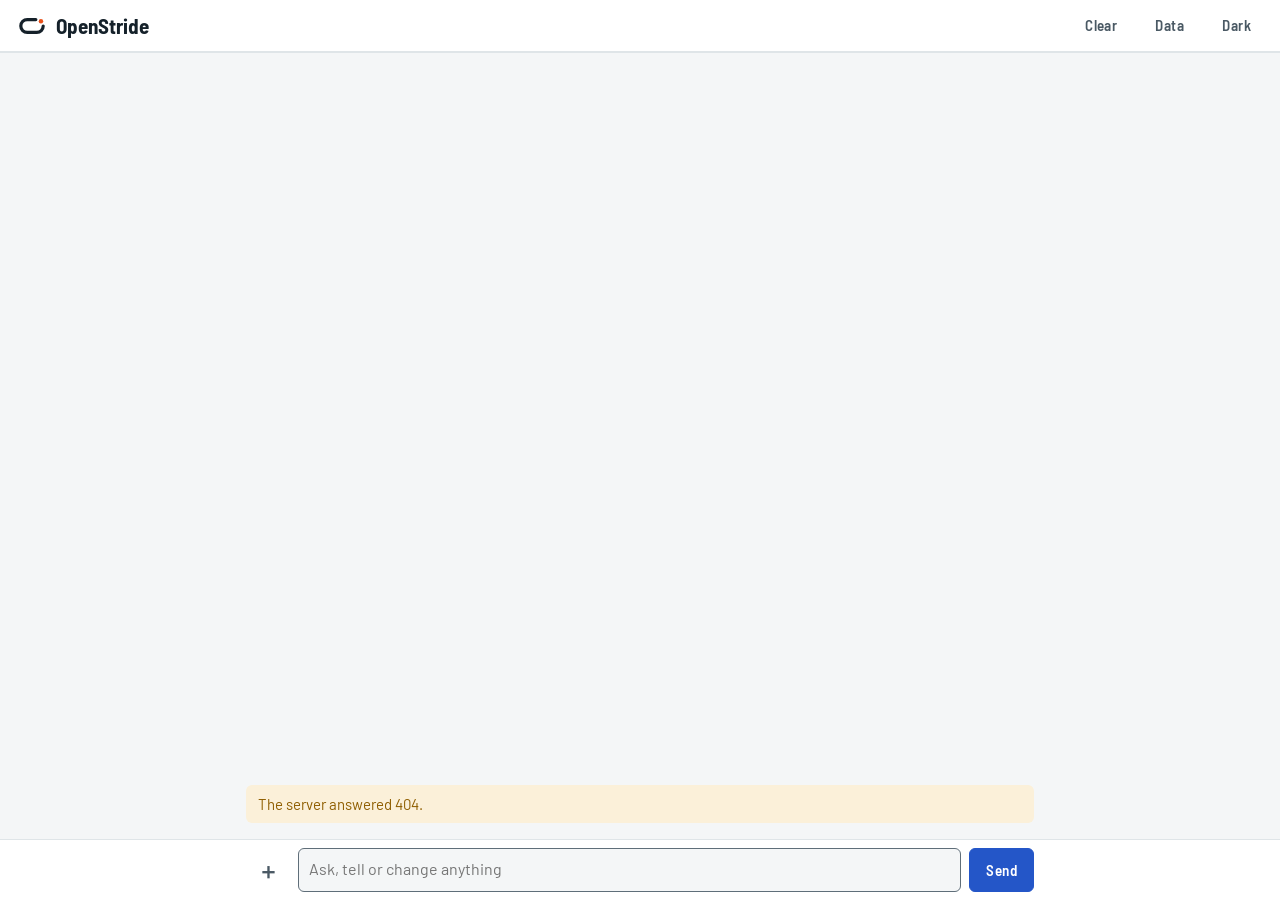
==== commit 779262b3: "A leaner page: no home-made charts, a day overview, a way to clear the conversation, a readable plan" ====
--- a/static/index.html
+++ b/static/index.html
@@ -20,6 +20,8 @@
 <header class="appbar">
   <span class="brand"><svg viewBox="0 0 100 100" aria-hidden="true"><path d="M62 30 H35 A20 20 0 0 0 35 70 H65 A20 20 0 0 0 85 50" fill="none" stroke="currentColor" stroke-width="10" stroke-linecap="round" stroke-linejoin="round"/><circle cx="78" cy="35" r="7" fill="#E8501A"/></svg>OpenStride</span>
   <span class="appbar-actions">
+    <button type="button" class="quiet" id="plan-button" hidden>Plan</button>
+    <button type="button" class="quiet" id="clear-button" title="Clear the conversation; your coach saves its notes first">Clear</button>
     <button type="button" class="quiet" id="data-button" aria-controls="drawer" aria-expanded="false">Data</button>
     <button type="button" class="quiet" id="theme-toggle"></button>
   </span>
--- a/static/style.css
+++ b/static/style.css
@@ -78,6 +78,8 @@
 .brand { display: inline-flex; align-items: center; gap: 8px; min-height: 44px; font: 700 21px/1 var(--font-display); color: var(--ink); }
 .brand svg { width: 32px; height: 32px; }
 .appbar-actions { display: flex; gap: 4px; }
+.appbar button, .brand { white-space: nowrap; }
+@media (max-width: 480px) { .appbar { gap: 4px; } .appbar-actions { gap: 0; } .appbar button { padding: 8px 9px; } .brand { font-size: 19px; gap: 6px; } .brand svg { width: 26px; height: 26px; } }
 
 /* Buttons */
 button, .button {
@@ -157,7 +159,6 @@
 .lead { font-weight: 600; }
 .sub { color: var(--ink-2); }
 .muted { color: var(--ink-3); font-size: 14px; }
-.phases { font: 500 13px/1.5 var(--font-data); color: var(--ink-2); }
 .welcome { border-color: var(--accent); }
 .card-proposal { border-color: var(--accent); border-width: 2px; }
 
@@ -189,6 +190,17 @@
 .row.today { border-color: var(--accent); }
 .row.unplanned { border-style: dashed; }
 
+/* The whole plan: a fold per week */
+.weeks { display: grid; gap: 6px; }
+.week-fold { border: 1px solid var(--rule); border-radius: 8px; padding: 0 12px; }
+.week-fold[open] { padding-bottom: 12px; }
+.week-fold.current { border-color: var(--accent); }
+.week-fold > summary { flex-wrap: wrap; gap: 2px 10px; padding: 6px 0; }
+.week-title { color: var(--ink); min-width: 190px; display: inline-flex; gap: 10px; align-items: baseline; }
+.week-dates { font: 400 15px/1.4 var(--font-body); color: var(--ink-2); letter-spacing: 0; }
+.week-meta { font: 400 14px/1.4 var(--font-body); color: var(--ink-3); flex: 1; letter-spacing: 0; font-variant-numeric: tabular-nums; }
+@media (max-width: 600px) { .week-title { flex: 1; min-width: 0; } .week-meta { order: 3; flex-basis: 100%; padding-left: 20px; } }
+
 /* Tables */
 .table-wrap { overflow-x: auto; max-width: 100%; border: 1px solid var(--rule); border-radius: 6px; scrollbar-width: thin; scrollbar-color: var(--ink-3) transparent; }
 table { border-collapse: collapse; width: 100%; font-size: 14px; font-variant-numeric: tabular-nums; }
@@ -201,6 +213,7 @@
 .chip { display: inline-block; padding: 2px 8px; border-radius: 999px; white-space: nowrap; font: 600 13px/1.4 var(--font-display); letter-spacing: 0.03em; background: var(--panel-2); color: var(--ink-2); }
 .chip.good { background: var(--good-soft); color: var(--good); }
 .chip.warning { background: var(--warning-soft); color: var(--warning); }
+.chip.accent { background: var(--accent-soft); color: var(--accent); }
 .chip.critical { background: var(--critical-soft); color: var(--critical); }
 .chip[role=button] { cursor: pointer; }
 .notice { padding: 8px 12px; border-radius: 6px; background: var(--warning-soft); color: var(--warning); font-size: 15px; }
@@ -211,20 +224,30 @@
 .diff-text { display: grid; gap: 2px; }
 .struck { text-decoration: line-through; color: var(--ink-3); }
 
-/* Charts */
-.chart { display: grid; gap: 6px; min-width: 0; position: relative; }
-.chart-scroll { overflow-x: auto; position: relative; scrollbar-width: thin; scrollbar-color: var(--ink-3) transparent; }
-svg { display: block; max-width: 100%; height: auto; overflow: visible; }
-.chart-scroll svg { max-width: none; }
-svg text { font-family: var(--font-data); fill: var(--ink-3); }
-.legend { display: flex; flex-wrap: wrap; gap: 4px 16px; font-size: 13px; color: var(--ink-3); }
-.legend i { display: inline-block; width: 14px; height: 10px; border-radius: 2px; margin-right: 6px; vertical-align: -1px; }
-.legend i.line { height: 0; border-top: 2px solid; border-radius: 0; vertical-align: 4px; background: none; }
-.legend i.dash { height: 0; border-top: 2px dashed; border-radius: 0; vertical-align: 4px; background: none; }
-.tip { position: absolute; z-index: 2; pointer-events: none; max-width: min(320px, 92%); padding: 6px 9px; border-radius: 6px; background: var(--ink); color: var(--bg); font: 500 12px/1.45 var(--font-data); }
-.run-top { display: grid; gap: 12px; grid-template-columns: minmax(0, 1fr); align-items: start; }
-.run-charts { display: grid; gap: 10px; min-width: 0; }
-.route { justify-self: center; }
+svg { display: block; max-width: 100%; height: auto; }
+a.out { justify-self: start; color: var(--accent); }
+
+/* The plan overview and the day */
+.phase-list { list-style: none; padding: 0; display: grid; border: 1px solid var(--rule); border-radius: 8px; overflow: hidden; }
+.phase-list li { display: grid; grid-template-columns: 5.5em 7.5em minmax(0, 1fr) auto auto; gap: 4px 12px; align-items: center; padding: 8px 12px; border-top: 1px solid var(--grid); font-size: 15px; color: var(--ink-2); }
+.phase-list li:first-child { border-top: 0; }
+.phase-list li strong { color: var(--ink); }
+.phase-list li.past { color: var(--ink-3); }
+.phase-list li.past strong { color: var(--ink-3); font-weight: 400; }
+.phase-list li.current { background: var(--accent-soft); }
+.phase-list .num { font-variant-numeric: tabular-nums; text-align: right; }
+@media (max-width: 600px) { .phase-list li { grid-template-columns: 5.5em minmax(0, 1fr) auto; } .phase-list li span:nth-of-type(2) { grid-column: 2; } .phase-list li .num { grid-column: 3; grid-row: 1; } .phase-list li .chip { grid-column: 3; grid-row: 2; justify-self: end; } }
+.paces { margin: 0; display: grid; grid-template-columns: repeat(3, minmax(0, 1fr)); gap: 1px; border: 1px solid var(--rule); border-radius: 8px; overflow: hidden; }
+.paces div { box-shadow: 0 0 0 1px var(--rule); padding: 8px 12px; }
+.paces dt { font: 600 11px/1.2 var(--font-display); letter-spacing: 0.08em; text-transform: uppercase; color: var(--ink-3); }
+.paces dd { margin: 2px 0 0; font-weight: 600; font-variant-numeric: tabular-nums; white-space: nowrap; }
+@media (max-width: 600px) { .paces { grid-template-columns: repeat(2, minmax(0, 1fr)); } }
+.strip.wide { grid-template-columns: repeat(auto-fit, minmax(150px, 1fr)); }
+.strip.wide .v { white-space: nowrap; }
+.plain-notes { display: grid; gap: 6px; color: var(--ink-2); font-size: 15px; }
+.phase-head { margin-top: 10px; }
+.card-body.day h4, .card-body.plan h4 { margin-top: 6px; }
+.day-nav { justify-content: space-between; border-top: 1px solid var(--grid); padding-top: 6px; }
 
 /* The composer */
 .composer {
@@ -262,7 +285,6 @@
 
 /* Laptop: the drawer sits beside the stream */
 @media (min-width: 1000px) {
-  .run-top { grid-template-columns: 220px minmax(0, 1fr); }
   body.drawer-open .layout { max-width: 1240px; grid-template-columns: minmax(0, 820px) minmax(280px, 1fr); }
   .drawer { border-top: 0; border-left: 1px solid var(--rule); position: sticky; top: 114px; max-height: calc(100vh - 190px); overflow-y: auto; align-self: start; background: none; }
 }
